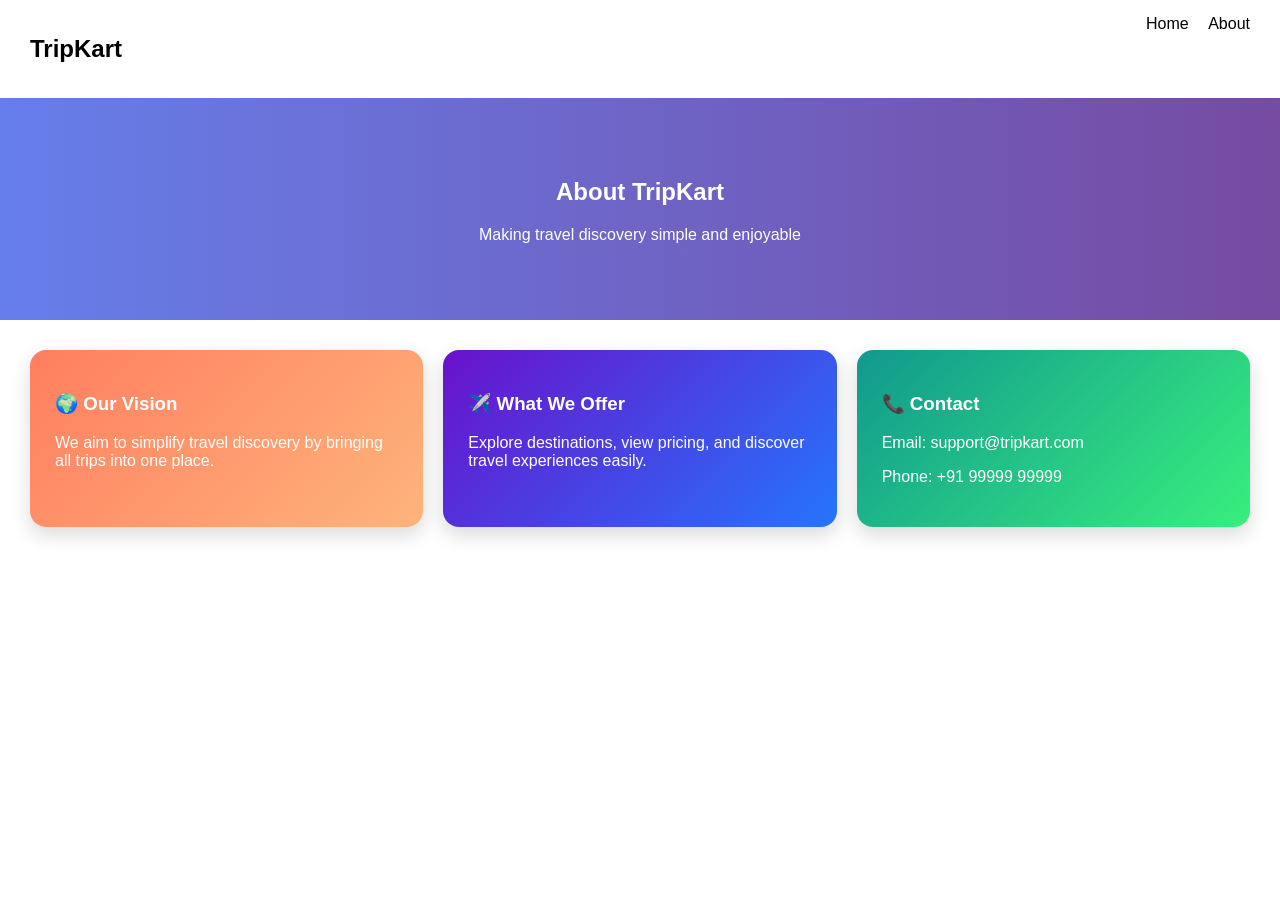
==== info.html @ 216312cf "Milestone 2" ====
<!DOCTYPE html>
<html>
<head>
  <title>About</title>
  <link rel="stylesheet" href="style.css">
</head>
<body>

<nav class="navbar">
  <h1>TripKart</h1>
  <div>
    <a href="index.html">Home</a>
    <a href="info.html">About</a>
  </div>
</nav>

<div class="info-hero">
  <h2>About TripKart</h2>
  <p>Making travel discovery simple and enjoyable</p>
</div>

<div class="info-section">

  <div class="info-card">
    <h3>🌍 Our Vision</h3>
    <p>We aim to simplify travel discovery by bringing all trips into one place.</p>
  </div>

  <div class="info-card">
    <h3>✈️ What We Offer</h3>
    <p>Explore destinations, view pricing, and discover travel experiences easily.</p>
  </div>

  <div class="info-card">
    <h3>📞 Contact</h3>
    <p>Email: support@tripkart.com</p>
    <p>Phone: +91 99999 99999</p>
  </div>

</div>

</body>
</html>
---- style.css ----
body {
  margin: 0;
  font-family: Arial, sans-serif;
  background: #ffffff;
}

/* NAVBAR */
.navbar {
  display: flex;
  justify-content: space-between;
  padding: 15px 30px;
  background: white;
  box-shadow: 0 2px 8px rgba(0,0,0,0.1);
}

.navbar a {
  margin-left: 15px;
  text-decoration: none;
  color: black;
}

/* HERO */
.hero {
  position: relative;
  height: 300px;
  overflow: hidden;
}

.bg-video {
  width: 100%;
  height: 100%;
  object-fit: cover;
}

.hero-content {
  position: absolute;
  top: 50%;
  left: 50%;
  transform: translate(-50%, -50%);
  color: white;
  text-align: center;
}

/* GRID */
.grid {
  display: grid;
  grid-template-columns: repeat(auto-fit, minmax(250px, 1fr));
  padding: 20px;
  gap: 20px;
}

/* CARD */
.card {
  border-radius: 16px;
  overflow: hidden;
  background: white;
  transition: 0.3s;
  box-shadow: 0 8px 20px rgba(0,0,0,0.1);
}

.card:hover {
  transform: translateY(-12px);
}

.card-img {
  height: 200px;
  background-size: cover;
  background-position: center;
}

.card-content {
  padding: 15px;
}

.tag {
  display: inline-block;
  background: #e0e7ff;
  color: #3b5bdb;
  padding: 5px 10px;
  border-radius: 20px;
  font-size: 12px;
}

.price {
  font-weight: bold;
  color: #3b5bdb;
}

.rating {
  color: orange;
}

/* LOADER */
.loader {
  text-align: center;
  padding: 20px;
}

/* INFO PAGE */
.info-hero {
  text-align: center;
  padding: 60px;
  background: linear-gradient(to right, #667eea, #764ba2);
  color: white;
}

.info-section {
  display: grid;
  grid-template-columns: repeat(auto-fit, minmax(250px, 1fr));
  padding: 30px;
  gap: 20px;
}

.info-card {
  padding: 25px;
  border-radius: 16px;
  color: white;
  background: linear-gradient(135deg, #ff7e5f, #feb47b);
  box-shadow: 0 8px 20px rgba(0,0,0,0.15);
}

.info-card:nth-child(2) {
  background: linear-gradient(135deg, #6a11cb, #2575fc);
}

.info-card:nth-child(3) {
  background: linear-gradient(135deg, #11998e, #38ef7d);
}
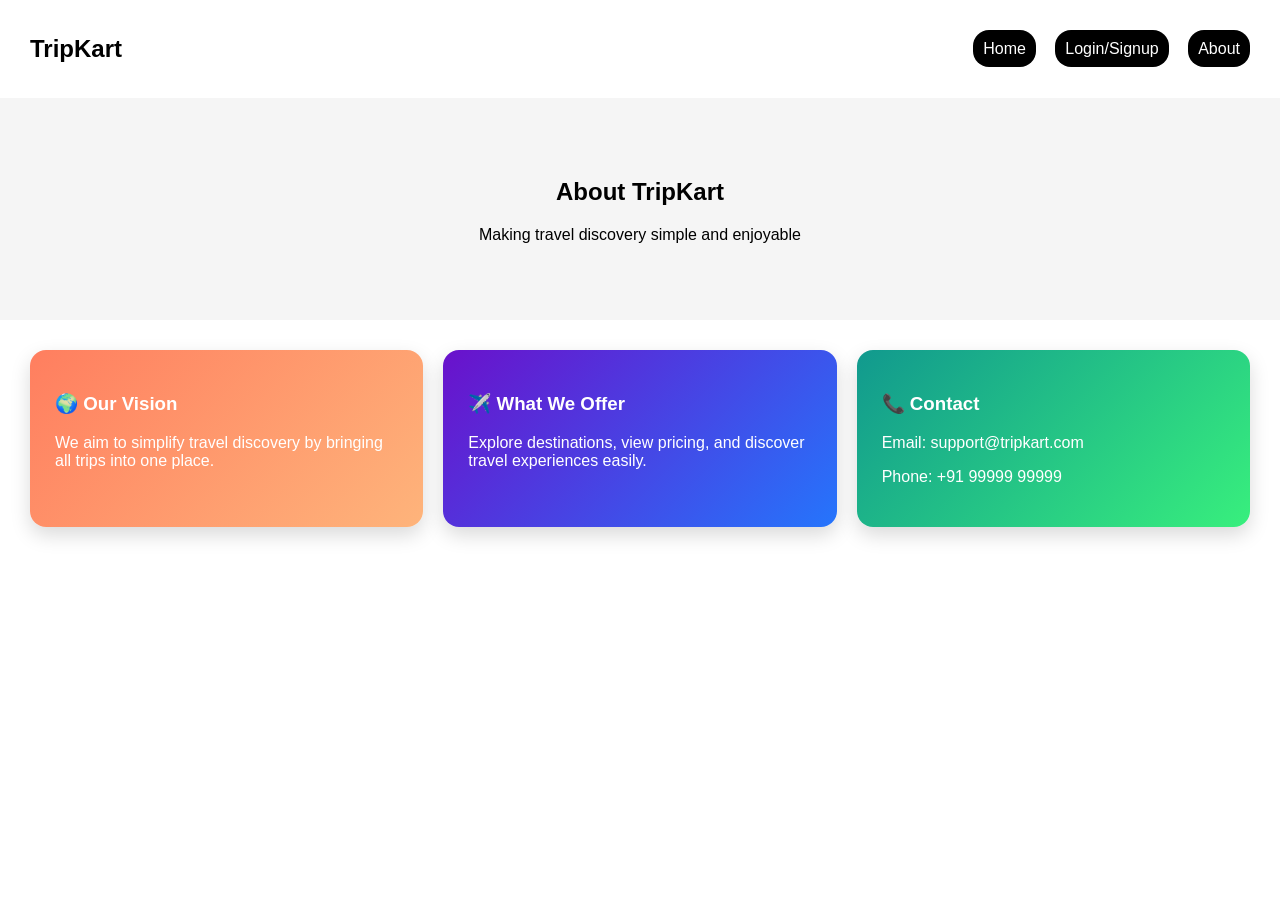
==== commit c1669373: "Login_Signup_Page and CSS fixtures" ====
--- a/info.html
+++ b/info.html
@@ -10,7 +10,9 @@
   <h1>TripKart</h1>
   <div>
     <a href="index.html">Home</a>
+    <a href="login.html">Login/Signup</a>
     <a href="info.html">About</a>
+    
   </div>
 </nav>
 
--- a/style.css
+++ b/style.css
@@ -8,6 +8,7 @@
 .navbar {
   display: flex;
   justify-content: space-between;
+  align-items: center;
   padding: 15px 30px;
   background: white;
   box-shadow: 0 2px 8px rgba(0,0,0,0.1);
@@ -16,7 +17,10 @@
 .navbar a {
   margin-left: 15px;
   text-decoration: none;
-  color: black;
+  color: white;
+  background: black;
+  padding:10px;
+  border-radius: 16px;
 }
 
 /* HERO */
@@ -45,6 +49,7 @@
 .grid {
   display: grid;
   grid-template-columns: repeat(auto-fit, minmax(250px, 1fr));
+  margin-top: 60px;
   padding: 20px;
   gap: 20px;
 }
@@ -100,8 +105,8 @@
 .info-hero {
   text-align: center;
   padding: 60px;
-  background: linear-gradient(to right, #667eea, #764ba2);
-  color: white;
+  background: whitesmoke;
+  color: black;
 }
 
 .info-section {
@@ -125,4 +130,47 @@
 
 .info-card:nth-child(3) {
   background: linear-gradient(135deg, #11998e, #38ef7d);
-}+}
+
+.login-container {
+  max-width: 600px;
+  margin: 50px auto;
+  padding: 30px;
+  border-radius: 16px;
+  background: white;
+  box-shadow: 0 8px 20px rgba(0,0,0,0.1);
+  text-align: center;
+}
+.login-container h2 {
+  margin-bottom: 20px;
+}
+.login-container input {
+  width: 80%;
+  padding: 10px;
+  margin: 10px 0;
+  border: 1px solid #ccc;
+  border-radius: 8px;
+}
+.login-container button {
+  padding: 10px 20px;
+  background: #3b5bdb;
+  color: white;
+  border: none;
+  border-radius: 8px;
+  cursor: pointer;
+}
+.login-container button:hover {
+  background: #2c3e9a;
+}
+.login-container p {
+  margin-top: 15px;
+}
+.login-container a {
+  color: #3b5bdb;
+  text-decoration: none;
+}
+.login-container a:hover {
+  text-decoration: underline;
+}
+
+
